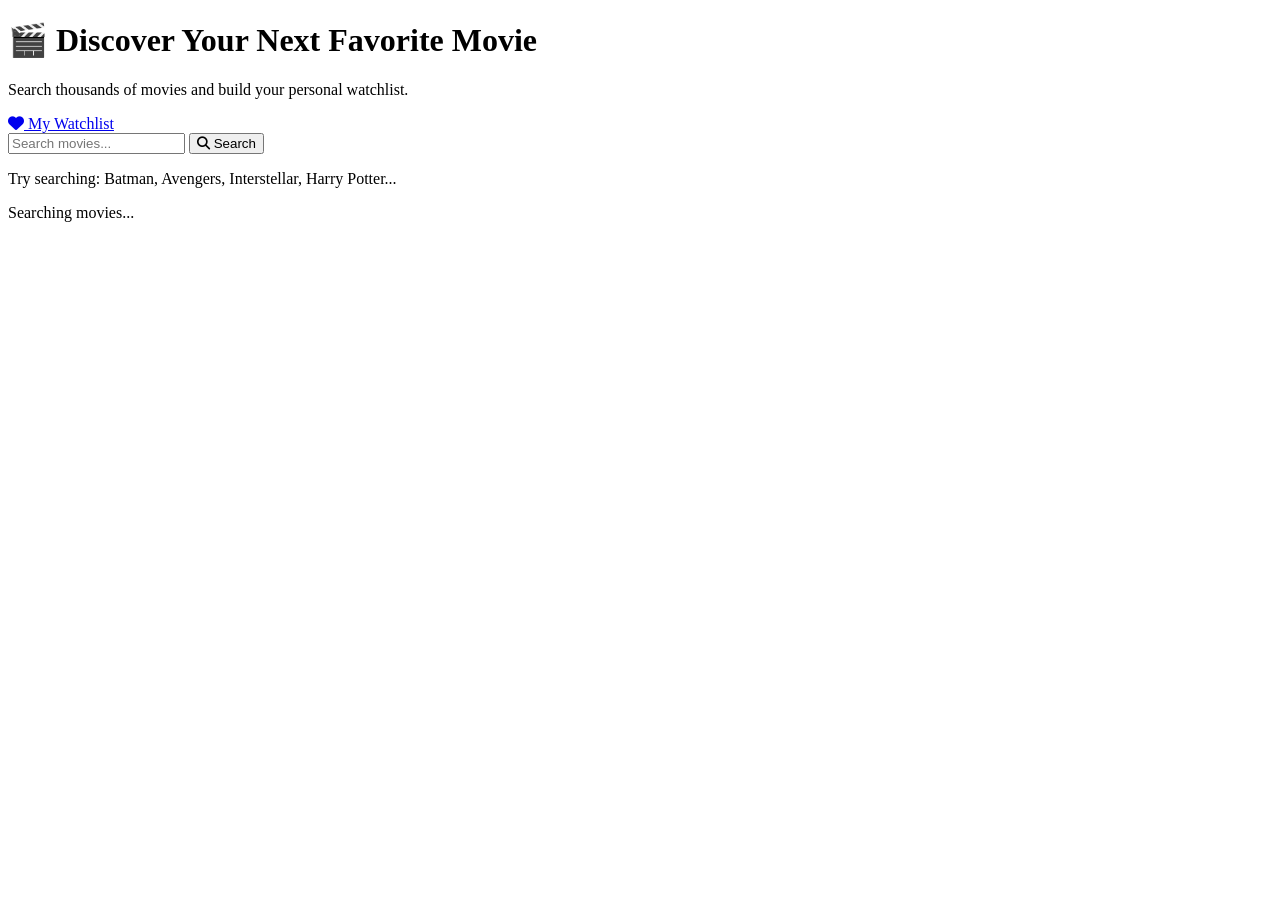
==== Index.html @ 88843784 "index.html" ====
<!DOCTYPE html>
<html lang="en">

<head>
    <meta charset="UTF-8">
    <meta name="viewport" content="width=device-width, initial-scale=1.0">

    <title>MovieHub | Find Your Movie</title>

    <link rel="icon" type="image/x-icon" href="/movieicon.svg">

    <!-- Google Font -->
    <link rel="preconnect" href="https://fonts.googleapis.com">
    <link rel="preconnect" href="https://fonts.gstatic.com" crossorigin>

    <link
        href="https://fonts.googleapis.com/css2?family=Inter:wght@300;400;500;600;700;800&display=swap"
        rel="stylesheet">

    <!-- Font Awesome -->
    <link rel="stylesheet"
        href="https://cdnjs.cloudflare.com/ajax/libs/font-awesome/6.5.2/css/all.min.css">

    <link rel="stylesheet" href="style.css">
</head>

<body>

    <!-- ================= HEADER ================= -->

    <header>

        <div class="overlay"></div>

        <div class="container">

            <div class="hero-text">

                <h1 class="header-title">
                    🎬 Discover Your Next Favorite Movie
                </h1>

                <p class="header-subtitle">
                    Search thousands of movies and build your personal watchlist.
                </p>

            </div>

            <a class="page-nav" href="watchlist.html">
                <i class="fa-solid fa-heart"></i>
                <span>My Watchlist</span>
            </a>

        </div>

    </header>

    <!-- ================= MAIN ================= -->

    <main>

        <!-- Search -->

        <form class="search-bar" id="form">

            <input
                id="search-input"
                class="search-input"
                type="search"
                placeholder="Search movies..."
                autocomplete="off"
            >

            <button class="search-btn">

                <i class="fa-solid fa-magnifying-glass"></i>

                Search

            </button>

        </form>

        <p class="search-hint">
            Try searching: Batman, Avengers, Interstellar, Harry Potter...
        </p>

        <!-- Loading -->

        <div id="loader" class="loader hidden">

            <div class="spinner"></div>

            <p>Searching movies...</p>

        </div>

        <!-- Movies -->

        <section
            class="movies-container"
            id="movies-container">

        </section>

    </main>

    <!-- Toast -->

    <div id="toast" class="toast"></div>

    <script src="script.js"></script>

</body>

</html>
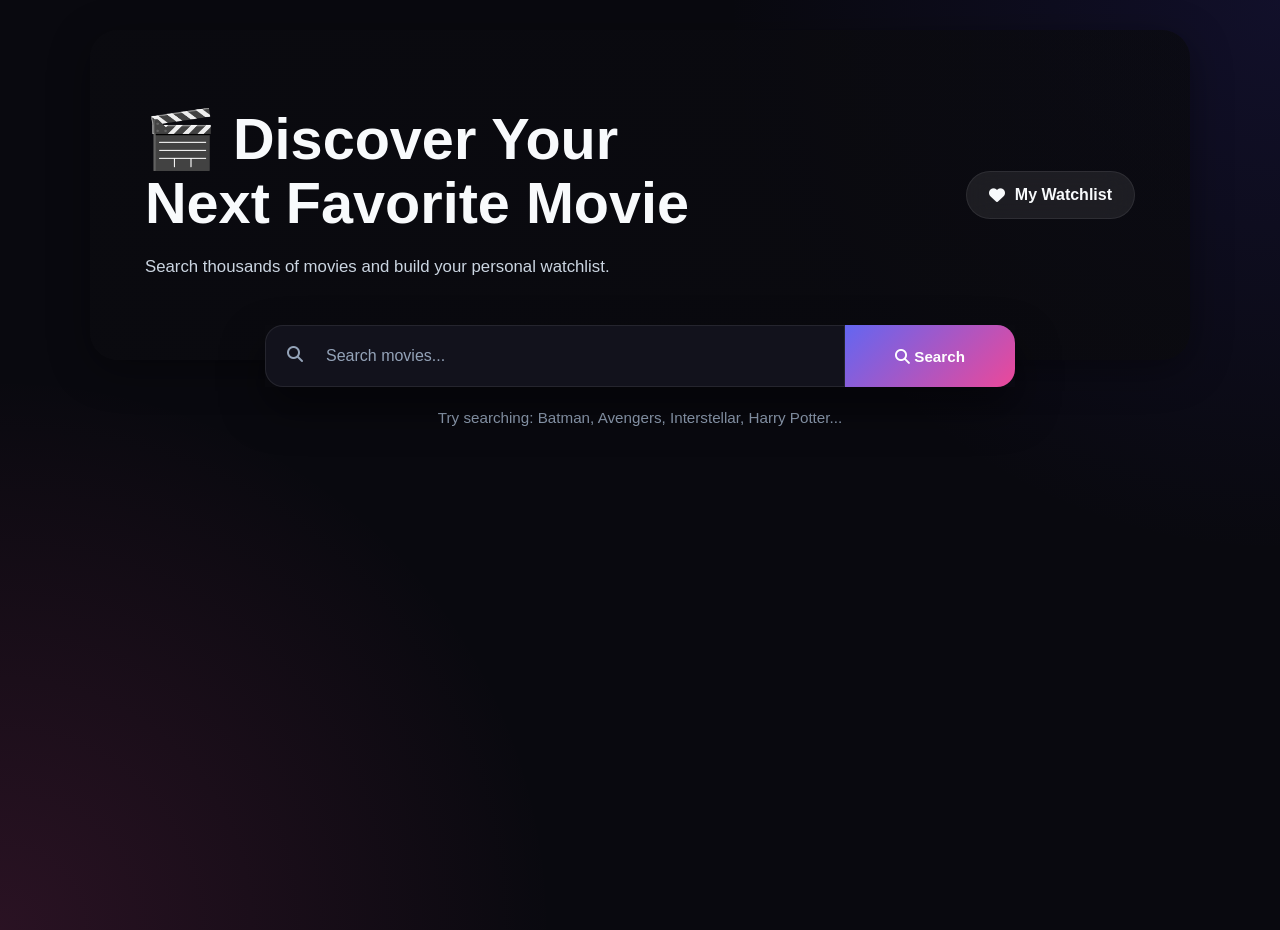
==== commit 7bf46ad9: "index.html" ====
--- a/Index.html
+++ b/Index.html
@@ -113,4 +113,4 @@
 
 </body>
 
-</html>+</html>
--- a/style.css
+++ b/style.css
@@ -0,0 +1,1168 @@
+/* ============================
+   GOOGLE FONT & RESET
+============================= */
+
+*,
+*::before,
+*::after {
+    margin: 0;
+    padding: 0;
+    box-sizing: border-box;
+}
+
+:root {
+
+    --bg: #09090f;
+    --surface: rgba(22, 22, 34, .9);
+    --surface-light: rgba(255,255,255,.06);
+
+    --primary: #6366F1;
+    --primary-dark: #4F46E5;
+
+    --secondary: #EC4899;
+
+    --text: #F8FAFC;
+    --text-light: #CBD5E1;
+    --text-muted: #94A3B8;
+
+    --border: rgba(255,255,255,.08);
+
+    --shadow:
+        0 10px 40px rgba(0,0,0,.35);
+
+    --radius: 18px;
+
+    --transition: .35s ease;
+}
+
+html{
+    scroll-behavior:smooth;
+}
+
+body{
+
+    font-family:'Inter',sans-serif;
+
+    color:var(--text);
+
+    background:
+    radial-gradient(circle at top right,#4338ca25 0%,transparent 35%),
+    radial-gradient(circle at bottom left,#ec489925 0%,transparent 35%),
+    var(--bg);
+
+    min-height:100vh;
+
+    overflow-x:hidden;
+}
+
+
+/* ============================
+      GLOBAL
+============================= */
+
+img{
+
+    width:100%;
+    display:block;
+    object-fit:cover;
+
+}
+
+a{
+
+    text-decoration:none;
+    color:inherit;
+
+}
+
+button{
+
+    font-family:inherit;
+
+}
+
+main,
+header{
+
+    width:min(1100px,92%);
+    margin:auto;
+
+}
+
+
+/* ============================
+        HEADER
+============================= */
+
+header{
+
+    margin-top:30px;
+
+    height:330px;
+
+    border-radius:28px;
+
+    overflow:hidden;
+
+    position:relative;
+
+    background:
+
+    linear-gradient(
+    rgba(10,10,15,.65),
+    rgba(10,10,15,.82)
+    ),
+
+    url("images/image-36.png");
+
+    background-size:cover;
+    background-position:center;
+
+    box-shadow:var(--shadow);
+
+}
+
+
+/* Dark overlay */
+
+.overlay{
+
+    position:absolute;
+
+    inset:0;
+
+    background:
+    linear-gradient(
+        90deg,
+        rgba(10,10,15,.85),
+        rgba(10,10,15,.35)
+    );
+
+}
+
+
+/* ============================
+      HEADER CONTENT
+============================= */
+
+.container{
+
+    position:relative;
+
+    z-index:2;
+
+    height:100%;
+
+    display:flex;
+
+    justify-content:space-between;
+
+    align-items:center;
+
+    padding:55px;
+
+}
+
+
+.hero-text{
+
+    max-width:600px;
+
+}
+
+.header-title{
+
+    font-size:clamp(2rem,5vw,3.6rem);
+
+    line-height:1.1;
+
+    font-weight:800;
+
+    margin-bottom:18px;
+
+}
+
+.header-subtitle{
+
+    font-size:1.05rem;
+
+    color:var(--text-light);
+
+    line-height:1.7;
+
+    max-width:500px;
+
+}
+
+
+/* ============================
+      WATCHLIST BUTTON
+============================= */
+
+.page-nav{
+
+    display:flex;
+
+    align-items:center;
+
+    gap:10px;
+
+    padding:14px 22px;
+
+    border-radius:50px;
+
+    background:rgba(255,255,255,.08);
+
+    border:1px solid rgba(255,255,255,.08);
+
+    backdrop-filter:blur(15px);
+
+    transition:var(--transition);
+
+    font-weight:600;
+
+}
+
+.page-nav:hover{
+
+    transform:translateY(-3px);
+
+    background:linear-gradient(
+    135deg,
+    var(--primary),
+    var(--secondary)
+    );
+
+    box-shadow:
+    0 15px 35px rgba(99,102,241,.35);
+
+}
+
+
+/* ============================
+      SEARCH SECTION
+============================= */
+
+.search-bar{
+
+    width:min(750px,95%);
+
+    margin:-35px auto 0;
+
+    display:flex;
+
+    position:relative;
+
+    z-index:10;
+
+    box-shadow:0 20px 45px rgba(0,0,0,.45);
+
+}
+
+
+.search-input{
+
+    flex:1;
+
+    height:62px;
+
+    border:none;
+
+    outline:none;
+
+    padding-left:60px;
+
+    padding-right:20px;
+
+    font-size:1rem;
+
+    color:var(--text);
+
+    background:
+
+    rgba(20,20,30,.95);
+
+    border-radius:18px 0 0 18px;
+
+    border:1px solid var(--border);
+
+}
+
+.search-input::placeholder{
+
+    color:var(--text-muted);
+
+}
+
+.search-input:focus{
+
+    border-color:var(--primary);
+
+}
+
+
+/* Search Icon */
+
+.search-bar::before{
+
+    content:"\f002";
+
+    font-family:"Font Awesome 6 Free";
+
+    font-weight:900;
+
+    position:absolute;
+
+    left:22px;
+
+    top:21px;
+
+    color:var(--text-muted);
+
+}
+
+
+/* Search Button */
+
+.search-btn{
+
+    width:170px;
+
+    border:none;
+
+    cursor:pointer;
+
+    color:white;
+
+    font-size:.95rem;
+
+    font-weight:700;
+
+    border-radius:0 18px 18px 0;
+
+    background:
+
+    linear-gradient(
+    135deg,
+    var(--primary),
+    var(--secondary)
+    );
+
+    transition:var(--transition);
+
+}
+
+.search-btn:hover{
+
+    transform:scale(1.03);
+
+}
+
+.search-btn:active{
+
+    transform:scale(.96);
+
+}
+
+.search-hint{
+
+    margin-top:22px;
+
+    text-align:center;
+
+    color:var(--text-muted);
+
+    font-size:.95rem;
+
+}
+
+/* =====================================================
+                MOVIES CONTAINER
+===================================================== */
+
+.movies-container{
+
+    width:100%;
+
+    margin-top:45px;
+
+    padding:25px 0 80px;
+
+    display:flex;
+
+    flex-direction:column;
+
+    gap:28px;
+
+}
+
+
+/* =====================================================
+                    MOVIE CARD
+===================================================== */
+
+.movie{
+
+    display:grid;
+
+    grid-template-columns:170px 1fr;
+
+    gap:24px;
+
+    padding:20px;
+
+    border-radius:22px;
+
+    background:rgba(255,255,255,.04);
+
+    border:1px solid rgba(255,255,255,.07);
+
+    backdrop-filter:blur(12px);
+
+    transition:.35s ease;
+
+    overflow:hidden;
+
+    position:relative;
+
+}
+
+.movie::before{
+
+    content:"";
+
+    position:absolute;
+
+    inset:0;
+
+    background:linear-gradient(
+        135deg,
+        rgba(99,102,241,.08),
+        rgba(236,72,153,.05)
+    );
+
+    opacity:0;
+
+    transition:.35s;
+
+    pointer-events:none;
+
+}
+.movie:hover{
+
+    transform:translateY(-8px);
+
+    border-color:#6366F1;
+
+    box-shadow:
+        0 18px 45px rgba(0,0,0,.45);
+
+}
+
+.movie:hover::before{
+
+    opacity:1;
+
+}
+
+
+/* =====================================================
+                    POSTER
+===================================================== */
+
+.movie-poster{
+
+    width:170px;
+
+    height:250px;
+
+    overflow:hidden;
+
+    border-radius:16px;
+
+    box-shadow:
+        0 12px 28px rgba(0,0,0,.45);
+
+}
+
+.movie-poster img{
+
+    width:100%;
+
+    height:100%;
+
+    transition:.45s ease;
+
+}
+
+.movie:hover img{
+
+    transform:scale(1.08);
+
+}
+
+
+/* =====================================================
+                    BODY
+===================================================== */
+
+.movie-body{
+
+    display:flex;
+
+    flex-direction:column;
+
+    justify-content:center;
+
+}
+
+
+/* =====================================================
+                    TITLE
+===================================================== */
+
+.movie-data{
+
+    display:flex;
+
+    align-items:center;
+
+    gap:14px;
+
+    margin-bottom:14px;
+
+}
+
+.movie-title{
+
+    font-size:1.45rem;
+
+    font-weight:700;
+
+    color:#fff;
+
+}
+
+.movie-rating{
+
+    padding:6px 12px;
+
+    border-radius:30px;
+
+    background:rgba(250,204,21,.12);
+
+    color:#FFD54F;
+
+    font-size:.85rem;
+
+    font-weight:700;
+
+}
+
+
+/* =====================================================
+                    DETAILS
+===================================================== */
+
+.movie-details{
+
+    display:flex;
+
+    align-items:center;
+
+    gap:18px;
+
+    flex-wrap:wrap;
+
+    margin-bottom:18px;
+
+    color:#CBD5E1;
+
+    font-size:.95rem;
+
+}
+
+.movie-runtime{
+
+    padding:6px 12px;
+
+    border-radius:20px;
+
+    background:rgba(255,255,255,.05);
+
+}
+
+.movie-genres{
+
+    color:#A5B4FC;
+
+}
+
+
+/* =====================================================
+                WATCHLIST BUTTON
+===================================================== */
+
+.add-remove-btn{
+
+    margin-left:auto;
+
+    padding:11px 18px;
+
+    border:none;
+
+    border-radius:12px;
+
+    cursor:pointer;
+
+    background:linear-gradient(
+        135deg,
+        #6366F1,
+        #EC4899
+    );
+
+    color:#fff;
+
+    font-weight:600;
+
+    display:flex;
+
+    align-items:center;
+
+    gap:8px;
+
+    transition:.35s;
+
+}
+
+.add-remove-btn:hover{
+
+    transform:translateY(-2px);
+
+    box-shadow:
+        0 10px 25px rgba(99,102,241,.35);
+
+}
+
+.add-remove-btn:active{
+
+    transform:scale(.95);
+
+}
+
+
+/* =====================================================
+                    DESCRIPTION
+===================================================== */
+
+.movie-description{
+
+    color:#94A3B8;
+
+    line-height:1.8;
+
+    font-size:.96rem;
+
+    margin-top:10px;
+
+}
+
+
+/* =====================================================
+                    DIVIDER
+===================================================== */
+
+hr{
+
+    display:none;
+
+}
+
+
+/* =====================================================
+                EMPTY STATE
+===================================================== */
+
+.body-wrapper{
+
+    width:100%;
+
+    min-height:350px;
+
+    display:flex;
+
+    flex-direction:column;
+
+    align-items:center;
+
+    justify-content:center;
+
+    text-align:center;
+
+}
+
+.no-data{
+
+    font-size:1.3rem;
+
+    font-weight:700;
+
+    color:#CBD5E1;
+
+    margin-bottom:22px;
+
+}
+
+.body-wrapper .page-nav{
+
+    margin-top:12px;
+
+}
+
+
+/* =====================================================
+            HOVER TEXT EFFECTS
+===================================================== */
+
+.movie:hover .movie-title{
+
+    color:#A5B4FC;
+
+}
+
+.movie:hover .movie-description{
+
+    color:#E2E8F0;
+
+}
+
+
+/* =====================================================
+                SCROLLBAR
+===================================================== */
+
+::-webkit-scrollbar{
+
+    width:8px;
+
+}
+
+::-webkit-scrollbar-track{
+
+    background:#0f172a;
+
+}
+
+::-webkit-scrollbar-thumb{
+
+    background:#6366F1;
+
+    border-radius:20px;
+
+}
+
+::-webkit-scrollbar-thumb:hover{
+
+    background:#8B5CF6;
+
+}
+
+/* ===================================================
+                LOADER
+=================================================== */
+
+.hidden{
+    display:none !important;
+}
+
+.loader{
+    display:flex;
+    flex-direction:column;
+    align-items:center;
+    justify-content:center;
+    padding:70px 0;
+    gap:18px;
+}
+
+.spinner{
+    width:55px;
+    height:55px;
+    border:5px solid rgba(255,255,255,.15);
+    border-top:5px solid #6366F1;
+    border-radius:50%;
+    animation:spin .8s linear infinite;
+}
+
+.loader p{
+    color:#CBD5E1;
+    font-size:.95rem;
+}
+
+@keyframes spin{
+
+    to{
+        transform:rotate(360deg);
+    }
+
+}
+
+
+/* ===================================================
+                TOAST
+=================================================== */
+
+.toast{
+
+    position:fixed;
+
+    right:30px;
+
+    bottom:30px;
+
+    padding:16px 22px;
+
+    border-radius:14px;
+
+    background:linear-gradient(
+        135deg,
+        #6366F1,
+        #EC4899
+    );
+
+    color:#fff;
+
+    font-weight:600;
+
+    box-shadow:0 20px 40px rgba(0,0,0,.35);
+
+    transform:translateY(120px);
+
+    opacity:0;
+
+    transition:.4s;
+
+    z-index:999;
+
+}
+
+.toast.show{
+
+    transform:translateY(0);
+
+    opacity:1;
+
+}
+
+
+/* ===================================================
+                ANIMATIONS
+=================================================== */
+
+.movie{
+
+    animation:fadeUp .45s ease both;
+
+}
+
+@keyframes fadeUp{
+
+    from{
+
+        opacity:0;
+
+        transform:translateY(20px);
+
+    }
+
+    to{
+
+        opacity:1;
+
+        transform:translateY(0);
+
+    }
+
+}
+
+
+/* ===================================================
+                IMAGE FALLBACK
+=================================================== */
+
+.movie-poster img{
+
+    background:#1e293b;
+
+}
+
+
+/* ===================================================
+            SEARCH INPUT EFFECT
+=================================================== */
+
+.search-input:focus{
+
+    box-shadow:
+        0 0 0 3px rgba(99,102,241,.25);
+
+}
+
+
+/* ===================================================
+                BUTTON EFFECTS
+=================================================== */
+
+.search-btn,
+.add-remove-btn,
+.page-nav{
+
+    transition:
+        transform .3s ease,
+        box-shadow .3s ease,
+        background .3s ease;
+
+}
+
+
+/* ===================================================
+            MOVIE DESCRIPTION
+=================================================== */
+
+.movie-description{
+
+    display:-webkit-box;
+
+    -webkit-line-clamp:4;
+
+    -webkit-box-orient:vertical;
+
+    overflow:hidden;
+
+}
+
+
+/* ===================================================
+                MOBILE
+=================================================== */
+
+@media (max-width:900px){
+
+.container{
+
+    padding:40px;
+
+}
+
+.movie{
+
+    grid-template-columns:140px 1fr;
+
+}
+
+.movie-poster{
+
+    width:140px;
+    height:210px;
+
+}
+
+.header-title{
+
+    font-size:2.6rem;
+
+}
+
+}
+
+
+@media (max-width:700px){
+
+header{
+
+    height:370px;
+
+}
+
+.container{
+
+    flex-direction:column;
+
+    justify-content:center;
+
+    align-items:flex-start;
+
+    gap:28px;
+
+}
+
+.page-nav{
+
+    width:fit-content;
+
+}
+
+.search-bar{
+
+    flex-direction:column;
+
+    gap:15px;
+
+    margin-top:-28px;
+
+}
+
+.search-input{
+
+    width:100%;
+
+    border-radius:18px;
+
+}
+
+.search-btn{
+
+    width:100%;
+
+    border-radius:18px;
+
+    height:58px;
+
+}
+
+.search-bar::before{
+
+    top:22px;
+
+}
+
+.movie{
+
+    grid-template-columns:1fr;
+
+}
+
+.movie-poster{
+
+    width:100%;
+
+    max-width:250px;
+
+    margin:auto;
+
+    height:360px;
+
+}
+
+.movie-data{
+
+    flex-wrap:wrap;
+
+}
+
+.movie-details{
+
+    gap:12px;
+
+}
+
+.add-remove-btn{
+
+    margin-left:0;
+
+    margin-top:8px;
+
+}
+
+}
+
+
+@media (max-width:500px){
+
+body{
+
+    font-size:14px;
+
+}
+
+.header-title{
+
+    font-size:2rem;
+
+}
+
+.header-subtitle{
+
+    font-size:.9rem;
+
+}
+
+.movies-container{
+
+    margin-top:35px;
+
+}
+
+.toast{
+
+    left:20px;
+    right:20px;
+    bottom:20px;
+
+    text-align:center;
+
+}
+
+}
+
+
+/* ===================================================
+                DESKTOP HOVER
+=================================================== */
+
+@media (hover:hover){
+
+.movie:hover{
+
+    transform:
+        translateY(-8px)
+        scale(1.01);
+
+}
+
+.search-btn:hover{
+
+    filter:brightness(1.1);
+
+}
+
+}
+
+
+/* ===================================================
+                SELECTION
+=================================================== */
+
+::selection{
+
+    background:#6366F1;
+
+    color:#fff;
+
+}
+
+
+/* ===================================================
+                REMOVE OUTLINES
+=================================================== */
+
+button:focus,
+input:focus{
+
+    outline:none;
+
+}
+
+
+/* ===================================================
+                END
+=================================================== */
